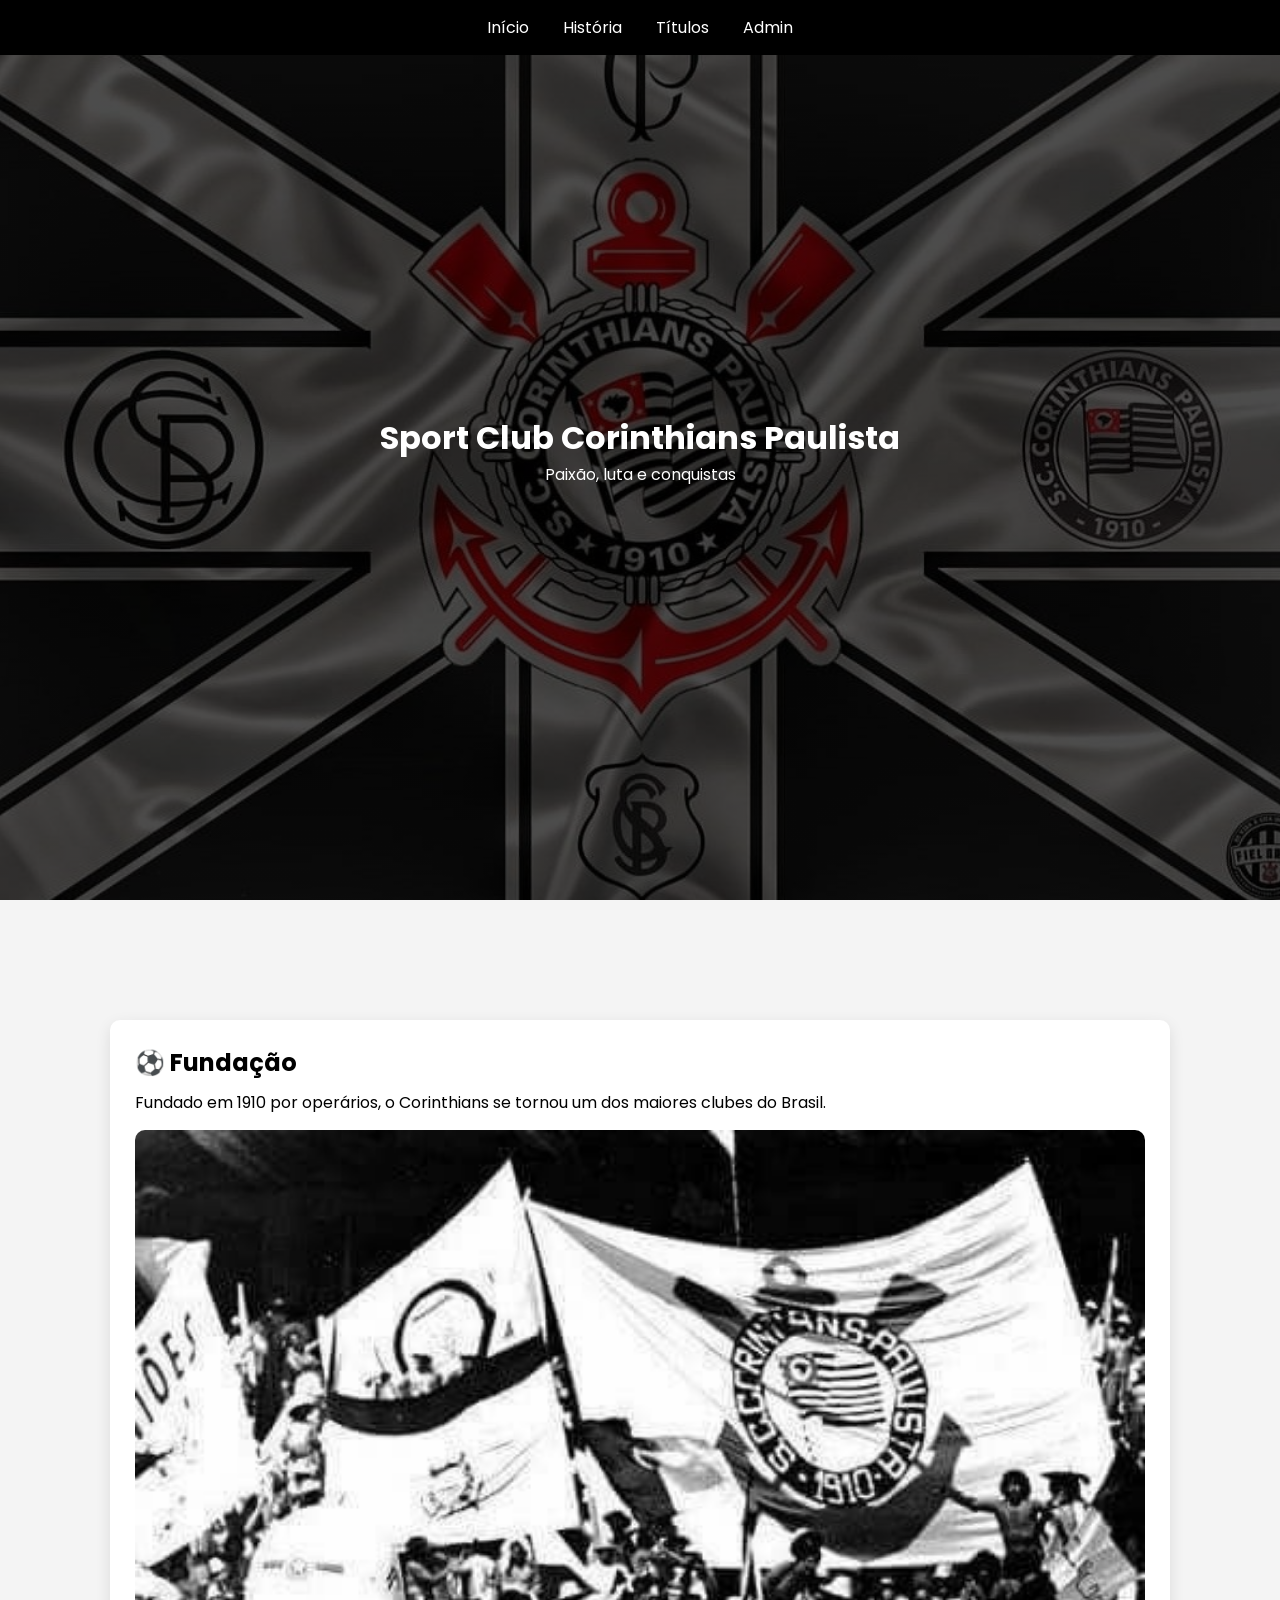
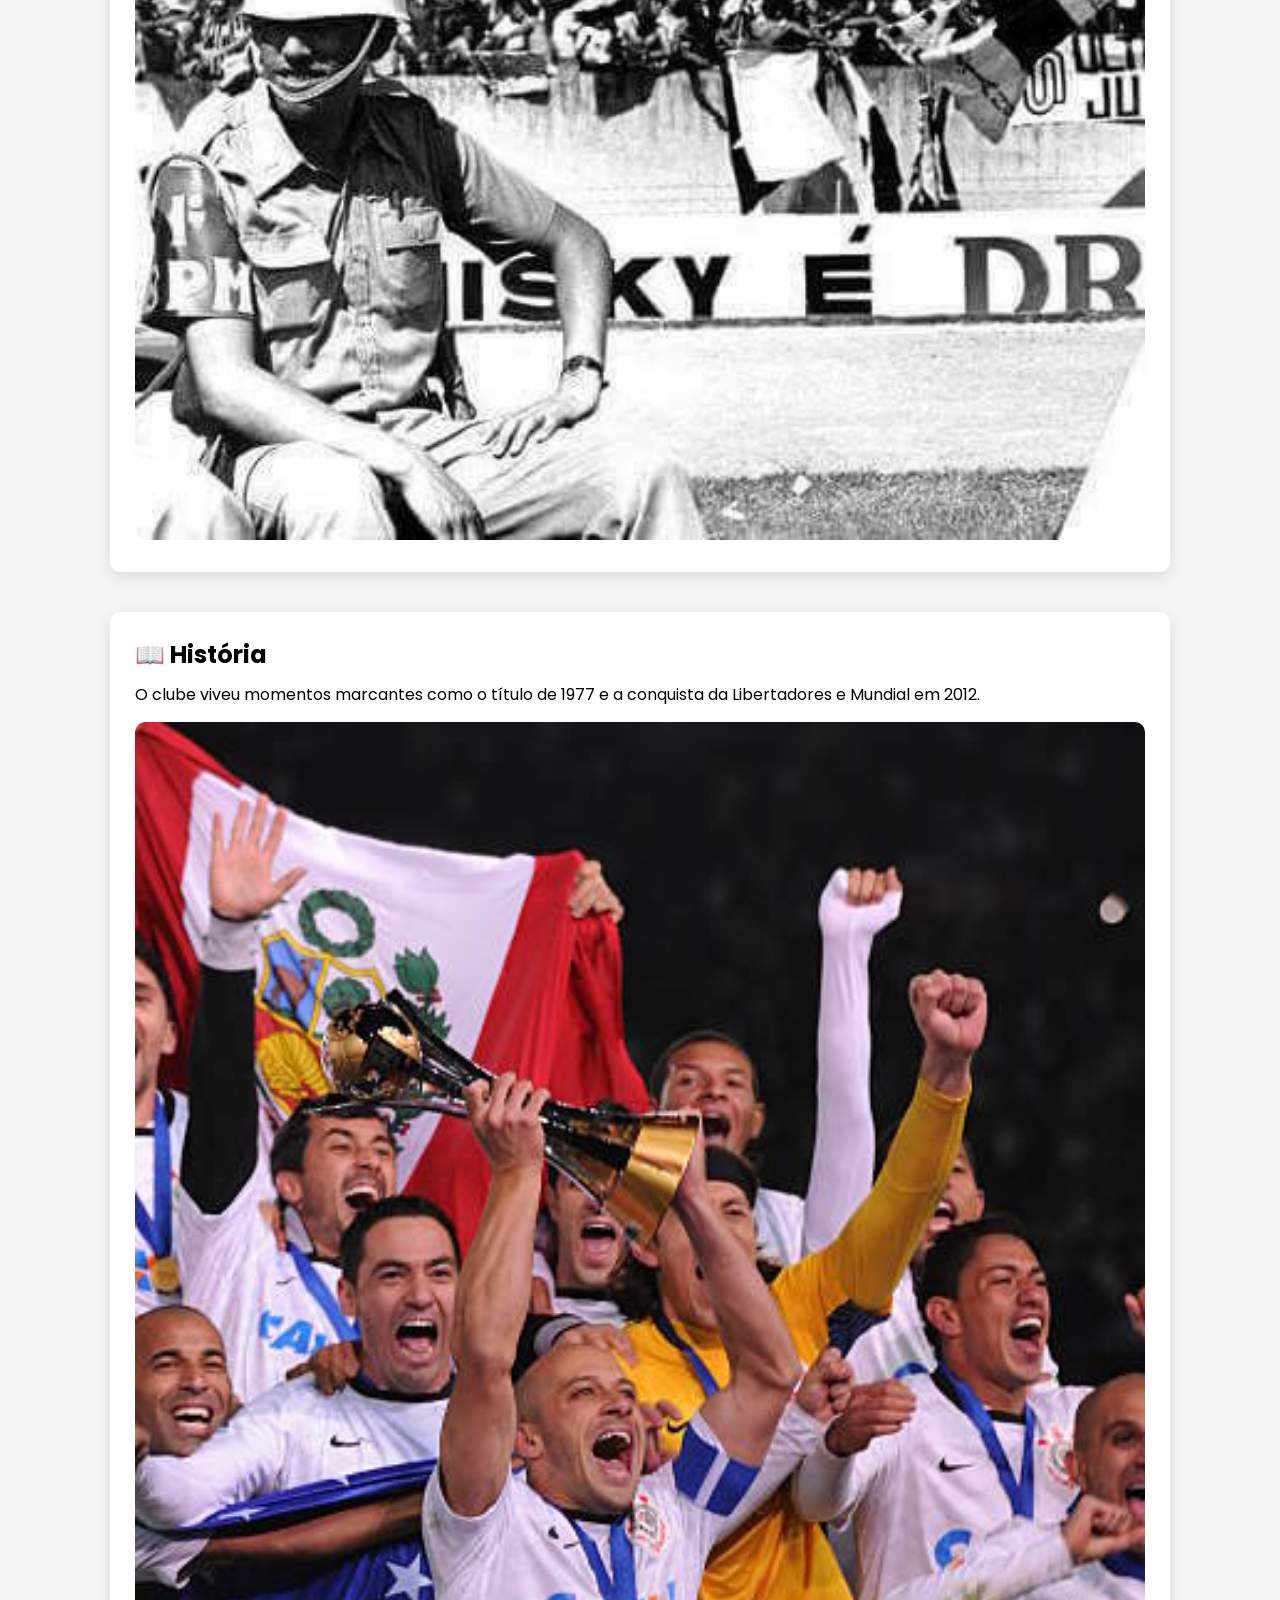
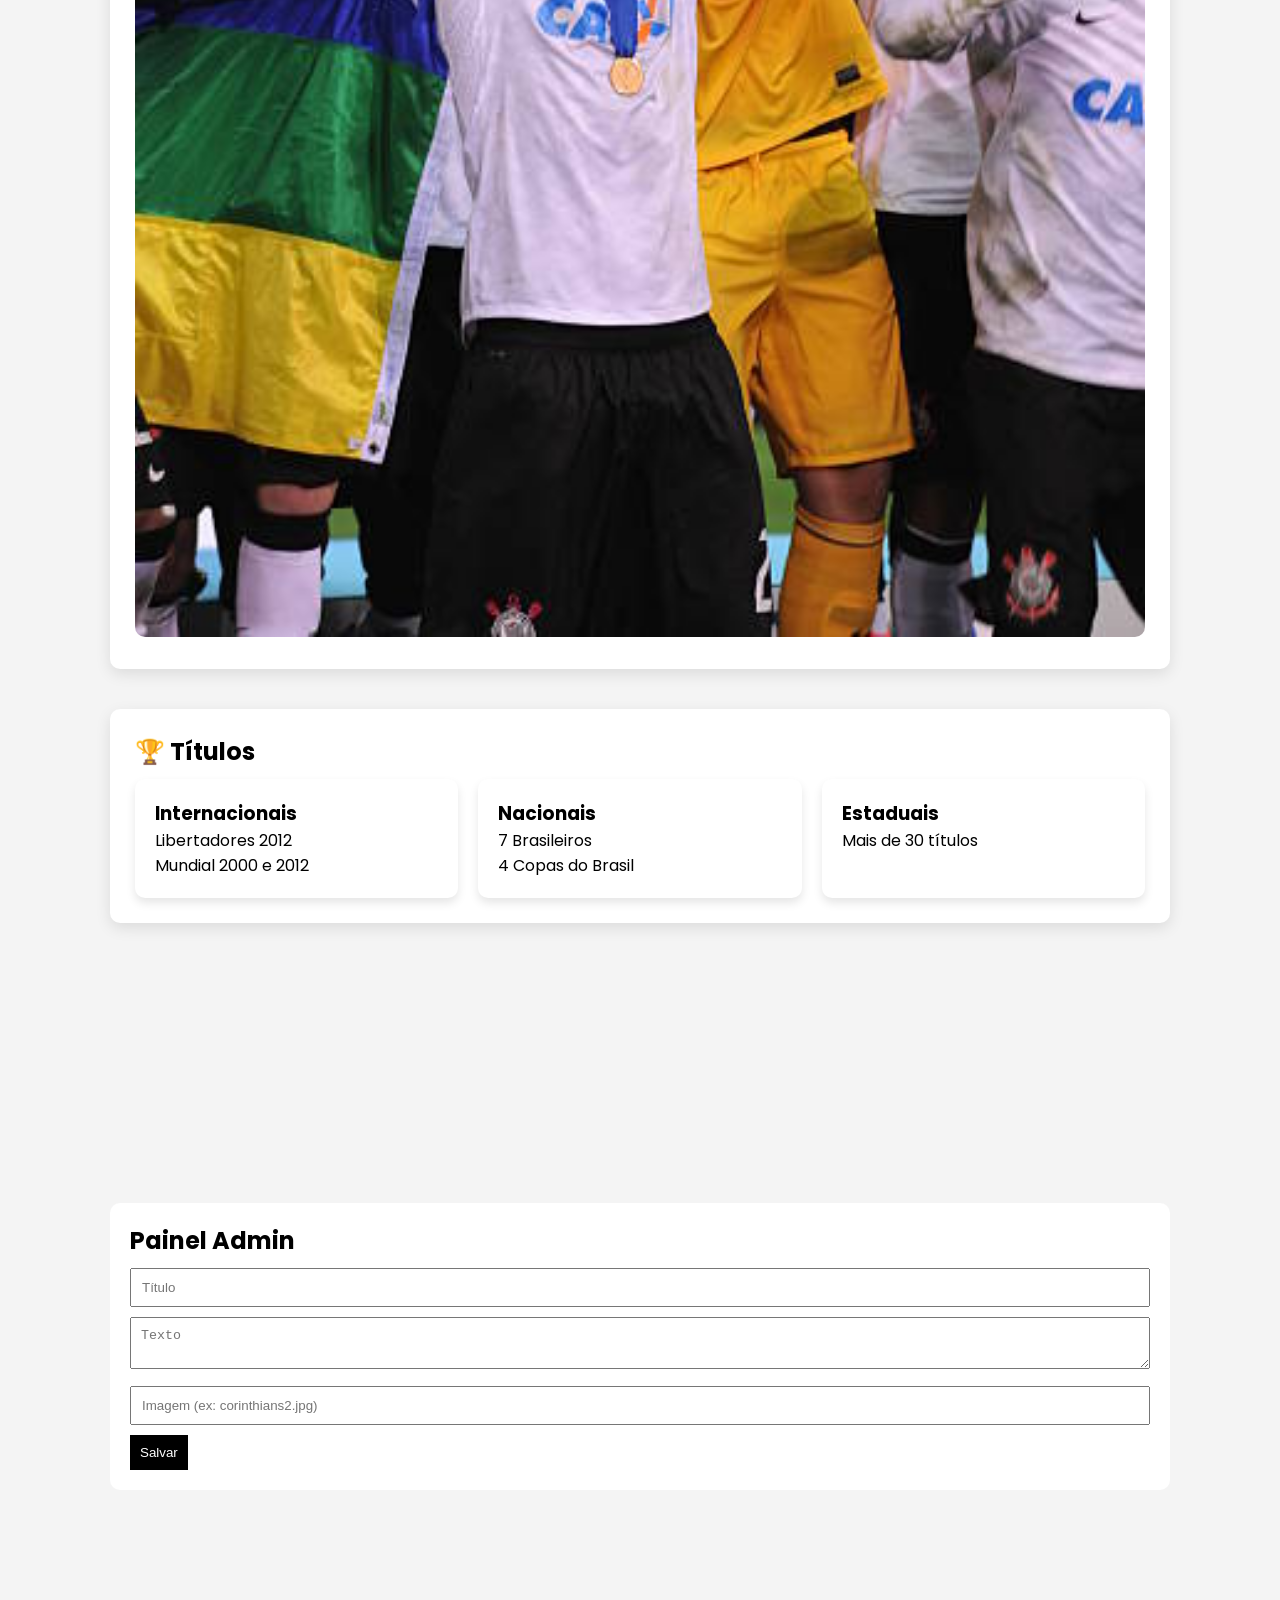
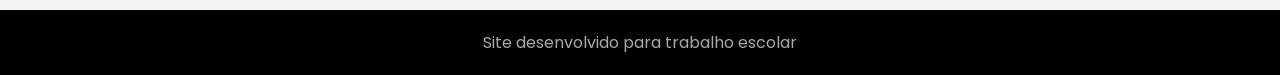
==== projetos/index.html @ e5d2eed3 "Add files via upload" ====
<!DOCTYPE html>

<html lang="pt-BR">
<head>
<meta charset="UTF-8">
<meta name="viewport" content="width=device-width, initial-scale=1.0">
<title>Corinthians - História</title>

<link href="https://fonts.googleapis.com/css2?family=Poppins:wght@300;400;600&display=swap" rel="stylesheet">

<style>
*{margin:0;padding:0;box-sizing:border-box;}
html{scroll-behavior:smooth;}

body{
    font-family:'Poppins',sans-serif;
    background:#f4f4f4;
}

/* NAV */
nav{
    position:fixed;
    width:100%;
    top:0;
    background:#000;
    padding:15px;
    text-align:center;
    z-index:1000;
}

nav a{
    color:#fff;
    margin:0 15px;
    text-decoration:none;
    transition:0.3s;
}

nav a:hover{
    color:#e30613;
}

nav a.active{
    color:#e30613;
    border-bottom:2px solid #e30613;
}

/* BANNER */
.banner{
    height:100vh;
    background:linear-gradient(rgba(0,0,0,0.7),rgba(0,0,0,0.7)),
    url('corinthians1.jpg') center/cover no-repeat;
    display:flex;
    justify-content:center;
    align-items:center;
    color:white;
    text-align:center;
}

/* CONTAINER */
.container{
    max-width:1100px;
    margin:auto;
    padding:120px 20px;
}

/* SEÇÕES */
section{
    background:white;
    padding:25px;
    margin-bottom:40px;
    border-radius:10px;
    box-shadow:0 5px 15px rgba(0,0,0,0.1);
    opacity:0;
    transform:translateY(30px);
    transition:0.5s;
}

section.show{
    opacity:1;
    transform:translateY(0);
}

/* TÍTULOS */
h2{
    margin-bottom:10px;
}

/* IMAGEM */
.imagem{
    width:100%;
    margin-top:15px;
    border-radius:10px;
}

/* CARDS */
.cards{
    display:flex;
    gap:20px;
    flex-wrap:wrap;
}

.card{
    flex:1;
    min-width:250px;
    padding:20px;
    background:white;
    border-radius:10px;
    box-shadow:0 5px 10px rgba(0,0,0,0.1);
    transition:0.3s;
}

.card:hover{
    transform:translateY(-5px);
}

/* ADMIN */
.admin{
    background:white;
    padding:20px;
    border-radius:10px;
}

input, textarea{
    width:100%;
    padding:10px;
    margin-bottom:10px;
}

button{
    padding:10px;
    border:none;
    background:black;
    color:white;
    cursor:pointer;
}

button:hover{
    background:#e30613;
}

/* LISTA */
.item{
    background:#eee;
    padding:10px;
    margin-top:10px;
    border-radius:5px;
}

/* FOOTER */
footer{
    background:#000;
    color:#aaa;
    text-align:center;
    padding:20px;
}
</style>

</head>

<body>

<nav>
    <a href="#inicio">Início</a>
    <a href="#historia">História</a>
    <a href="#titulos">Títulos</a>
    <a href="#admin">Admin</a>
</nav>

<div class="banner">
    <div>
        <h1>Sport Club Corinthians Paulista</h1>
        <p>Paixão, luta e conquistas</p>
    </div>
</div>

<div class="container">

<!-- FIXOS -->

<section id="inicio">
<h2>⚽ Fundação</h2>
<p>Fundado em 1910 por operários, o Corinthians se tornou um dos maiores clubes do Brasil.</p>
<img src="corinthians2.jpg" class="imagem">
</section>

<section id="historia">
<h2>📖 História</h2>
<p>O clube viveu momentos marcantes como o título de 1977 e a conquista da Libertadores e Mundial em 2012.</p>
<img src="corinthians3.jpg" class="imagem">
</section>

<section id="titulos">
<h2>🏆 Títulos</h2>

<div class="cards">
<div class="card">
<h3>Internacionais</h3>
<p>Libertadores 2012</p>
<p>Mundial 2000 e 2012</p>
</div>

<div class="card">
<h3>Nacionais</h3>
<p>7 Brasileiros</p>
<p>4 Copas do Brasil</p>
</div>

<div class="card">
<h3>Estaduais</h3>
<p>Mais de 30 títulos</p>
</div>
</div>

</section>

<!-- DINÂMICO -->

<div id="conteudo"></div>

</div>

<!-- ADMIN -->

<div class="container" id="admin">
<div class="admin">
<h2>Painel Admin</h2>

<input id="titulo" placeholder="Título">
<textarea id="texto" placeholder="Texto"></textarea>
<input id="imagem" placeholder="Imagem (ex: corinthians2.jpg)">

<button onclick="salvar()">Salvar</button>

<div id="lista"></div>
</div>
</div>

<footer>
<p>Site desenvolvido para trabalho escolar</p>
</footer>

<script>
let editIndex=null;

// storage
if(!localStorage.getItem("dados")){
    localStorage.setItem("dados", JSON.stringify([]));
}

// carregar
function carregar(){
    const dados=JSON.parse(localStorage.getItem("dados"));
    const conteudo=document.getElementById("conteudo");
    const lista=document.getElementById("lista");

    conteudo.innerHTML="";
    lista.innerHTML="";

    dados.forEach((item,i)=>{
        conteudo.innerHTML+=`
        <section id="extra-${i}">
            <h2>📌 ${item.titulo}</h2>
            <p>${item.texto}</p>
            <img src="${item.imagem}" class="imagem">
        </section>`;

        lista.innerHTML+=`
        <div class="item">
            <b>${item.titulo}</b><br>
            <button onclick="editar(${i})">Editar</button>
            <button onclick="remover(${i})">Excluir</button>
        </div>`;
    });

    animar();
}

// salvar
function salvar(){
    const titulo=document.getElementById("titulo").value;
    const texto=document.getElementById("texto").value;
    const imagem=document.getElementById("imagem").value;

    if(!titulo || !texto){
        alert("Preencha os campos");
        return;
    }

    const dados=JSON.parse(localStorage.getItem("dados"));

    if(editIndex===null){
        dados.push({titulo,texto,imagem});
    }else{
        dados[editIndex]={titulo,texto,imagem};
        editIndex=null;
    }

    localStorage.setItem("dados", JSON.stringify(dados));
    limpar();
    carregar();
}

// editar
function editar(i){
    const dados=JSON.parse(localStorage.getItem("dados"));
    document.getElementById("titulo").value=dados[i].titulo;
    document.getElementById("texto").value=dados[i].texto;
    document.getElementById("imagem").value=dados[i].imagem;
    editIndex=i;
}

// remover
function remover(i){
    const dados=JSON.parse(localStorage.getItem("dados"));
    dados.splice(i,1);
    localStorage.setItem("dados", JSON.stringify(dados));
    carregar();
}

// limpar
function limpar(){
    document.getElementById("titulo").value="";
    document.getElementById("texto").value="";
    document.getElementById("imagem").value="";
}

// menu ativo
window.addEventListener("scroll",()=>{
    const sections=document.querySelectorAll("section");
    const links=document.querySelectorAll("nav a");

    let current="";

    sections.forEach(sec=>{
        if(scrollY>=sec.offsetTop-150){
            current=sec.id;
        }
    });

    links.forEach(link=>{
        link.classList.remove("active");
        if(link.getAttribute("href")==="#"+current){
            link.classList.add("active");
        }
    });
});

// animação
function animar(){
    const sections=document.querySelectorAll("section");

    const obs=new IntersectionObserver(entries=>{
        entries.forEach(e=>{
            if(e.isIntersecting){
                e.target.classList.add("show");
            }
        });
    });

    sections.forEach(sec=>obs.observe(sec));
}

// iniciar
carregar();
animar();
</script>

</body>
</html>
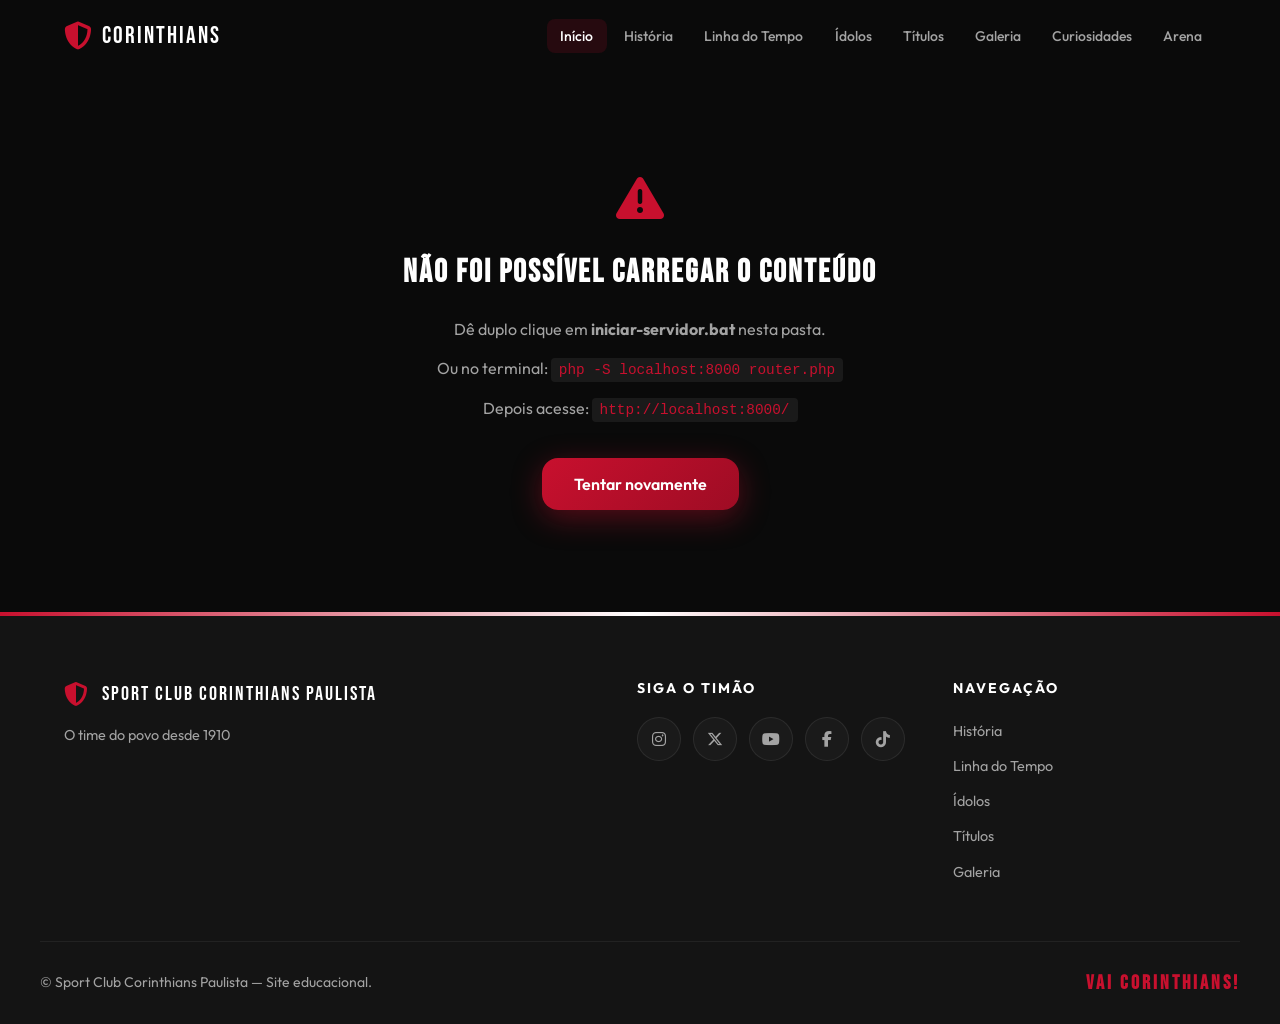
==== commit 48c61c82: "Add files via upload" ====
--- a/projetos/index.html
+++ b/projetos/index.html
@@ -1,369 +1,127 @@
 <!DOCTYPE html>
-
 <html lang="pt-BR">
 <head>
-<meta charset="UTF-8">
-<meta name="viewport" content="width=device-width, initial-scale=1.0">
-<title>Corinthians - História</title>
+    <meta charset="UTF-8">
+    <meta name="viewport" content="width=device-width, initial-scale=1.0">
+    <meta name="description" content="A história completa do Sport Club Corinthians Paulista — o time do povo.">
+    <title>Sport Club Corinthians Paulista — História</title>
 
-<link href="https://fonts.googleapis.com/css2?family=Poppins:wght@300;400;600&display=swap" rel="stylesheet">
+    <!-- Google Fonts -->
+    <link rel="preconnect" href="https://fonts.googleapis.com">
+    <link rel="preconnect" href="https://fonts.gstatic.com" crossorigin>
+    <link href="https://fonts.googleapis.com/css2?family=Bebas+Neue&family=Outfit:wght@300;400;500;600;700;800&display=swap" rel="stylesheet">
 
-<style>
-*{margin:0;padding:0;box-sizing:border-box;}
-html{scroll-behavior:smooth;}
+    <!-- Font Awesome -->
+    <link rel="stylesheet" href="https://cdnjs.cloudflare.com/ajax/libs/font-awesome/6.5.1/css/all.min.css">
 
-body{
-    font-family:'Poppins',sans-serif;
-    background:#f4f4f4;
-}
-
-/* NAV */
-nav{
-    position:fixed;
-    width:100%;
-    top:0;
-    background:#000;
-    padding:15px;
-    text-align:center;
-    z-index:1000;
-}
-
-nav a{
-    color:#fff;
-    margin:0 15px;
-    text-decoration:none;
-    transition:0.3s;
-}
-
-nav a:hover{
-    color:#e30613;
-}
-
-nav a.active{
-    color:#e30613;
-    border-bottom:2px solid #e30613;
-}
-
-/* BANNER */
-.banner{
-    height:100vh;
-    background:linear-gradient(rgba(0,0,0,0.7),rgba(0,0,0,0.7)),
-    url('corinthians1.jpg') center/cover no-repeat;
-    display:flex;
-    justify-content:center;
-    align-items:center;
-    color:white;
-    text-align:center;
-}
-
-/* CONTAINER */
-.container{
-    max-width:1100px;
-    margin:auto;
-    padding:120px 20px;
-}
-
-/* SEÇÕES */
-section{
-    background:white;
-    padding:25px;
-    margin-bottom:40px;
-    border-radius:10px;
-    box-shadow:0 5px 15px rgba(0,0,0,0.1);
-    opacity:0;
-    transform:translateY(30px);
-    transition:0.5s;
-}
-
-section.show{
-    opacity:1;
-    transform:translateY(0);
-}
-
-/* TÍTULOS */
-h2{
-    margin-bottom:10px;
-}
-
-/* IMAGEM */
-.imagem{
-    width:100%;
-    margin-top:15px;
-    border-radius:10px;
-}
-
-/* CARDS */
-.cards{
-    display:flex;
-    gap:20px;
-    flex-wrap:wrap;
-}
-
-.card{
-    flex:1;
-    min-width:250px;
-    padding:20px;
-    background:white;
-    border-radius:10px;
-    box-shadow:0 5px 10px rgba(0,0,0,0.1);
-    transition:0.3s;
-}
-
-.card:hover{
-    transform:translateY(-5px);
-}
-
-/* ADMIN */
-.admin{
-    background:white;
-    padding:20px;
-    border-radius:10px;
-}
-
-input, textarea{
-    width:100%;
-    padding:10px;
-    margin-bottom:10px;
-}
-
-button{
-    padding:10px;
-    border:none;
-    background:black;
-    color:white;
-    cursor:pointer;
-}
-
-button:hover{
-    background:#e30613;
-}
-
-/* LISTA */
-.item{
-    background:#eee;
-    padding:10px;
-    margin-top:10px;
-    border-radius:5px;
-}
-
-/* FOOTER */
-footer{
-    background:#000;
-    color:#aaa;
-    text-align:center;
-    padding:20px;
-}
-</style>
-
+    <link rel="stylesheet" href="style.css">
 </head>
-
 <body>
 
-<nav>
-    <a href="#inicio">Início</a>
-    <a href="#historia">História</a>
-    <a href="#titulos">Títulos</a>
-    <a href="#admin">Admin</a>
-</nav>
-
-<div class="banner">
-    <div>
-        <h1>Sport Club Corinthians Paulista</h1>
-        <p>Paixão, luta e conquistas</p>
+<!-- Loading inicial -->
+<div id="loader" class="loader" aria-hidden="true">
+    <div class="loader__inner">
+        <div class="loader__shield">
+            <i class="fas fa-shield-halved"></i>
+        </div>
+        <p class="loader__text">Vai Corinthians!</p>
+        <div class="loader__bar"><span></span></div>
     </div>
 </div>
 
-<div class="container">
+<!-- Menu fixo -->
+<header class="header" id="header">
+    <nav class="nav container">
+        <a href="#hero" class="nav__logo">
+            <i class="fas fa-shield-halved"></i>
+            <span>Corinthians</span>
+        </a>
+        <ul class="nav__menu" id="nav-menu">
+            <li><a href="#hero" class="nav__link active">Início</a></li>
+            <li><a href="#historia" class="nav__link">História</a></li>
+            <li><a href="#timeline" class="nav__link">Linha do Tempo</a></li>
+            <li><a href="#idolos" class="nav__link">Ídolos</a></li>
+            <li><a href="#titulos" class="nav__link">Títulos</a></li>
+            <li><a href="#galeria" class="nav__link">Galeria</a></li>
+            <li><a href="#curiosidades" class="nav__link">Curiosidades</a></li>
+            <li><a href="#arena" class="nav__link">Arena</a></li>
+        </ul>
+        <button class="nav__toggle" id="nav-toggle" aria-label="Abrir menu">
+            <span></span>
+            <span></span>
+            <span></span>
+        </button>
+    </nav>
+</header>
 
-<!-- FIXOS -->
+<!-- Conteúdo dinâmico carregado via API -->
+<main id="app">
+    <div id="api-error" class="api-error" hidden>
+        <i class="fas fa-triangle-exclamation"></i>
+        <h2>Não foi possível carregar o conteúdo</h2>
+        <p>Verifique se o servidor PHP está rodando e acesse pelo endereço <code>http://localhost:8000</code></p>
+        <button type="button" id="btn-retry" class="btn btn--primary">Tentar novamente</button>
+    </div>
+</main>
 
-<section id="inicio">
-<h2>⚽ Fundação</h2>
-<p>Fundado em 1910 por operários, o Corinthians se tornou um dos maiores clubes do Brasil.</p>
-<img src="corinthians2.jpg" class="imagem">
-</section>
+<!-- Rodapé -->
+<footer class="footer" id="footer">
+    <div class="footer__wave"></div>
+    <div class="container footer__content">
+        <div class="footer__brand">
+            <a href="#hero" class="footer__logo">
+                <i class="fas fa-shield-halved"></i>
+                <span>Sport Club Corinthians Paulista</span>
+            </a>
+            <p class="footer__tagline" id="footer-tagline">O time do povo desde 1910</p>
+        </div>
+        <div class="footer__social">
+            <h4>Siga o Timão</h4>
+            <ul class="social-list">
+                <li><a href="#" class="social-link" aria-label="Instagram"><i class="fab fa-instagram"></i></a></li>
+                <li><a href="#" class="social-link" aria-label="Twitter / X"><i class="fab fa-x-twitter"></i></a></li>
+                <li><a href="#" class="social-link" aria-label="YouTube"><i class="fab fa-youtube"></i></a></li>
+                <li><a href="#" class="social-link" aria-label="Facebook"><i class="fab fa-facebook-f"></i></a></li>
+                <li><a href="#" class="social-link" aria-label="TikTok"><i class="fab fa-tiktok"></i></a></li>
+            </ul>
+        </div>
+        <div class="footer__links">
+            <h4>Navegação</h4>
+            <ul>
+                <li><a href="#historia">História</a></li>
+                <li><a href="#timeline">Linha do Tempo</a></li>
+                <li><a href="#idolos">Ídolos</a></li>
+                <li><a href="#titulos">Títulos</a></li>
+                <li><a href="#galeria">Galeria</a></li>
+            </ul>
+        </div>
+    </div>
+    <div class="footer__bottom container">
+        <p id="footer-copyright">&copy; Sport Club Corinthians Paulista — Site educacional.</p>
+        <p class="footer__cheer" id="footer-cheer"><strong>Vai Corinthians!</strong></p>
+    </div>
+</footer>
 
-<section id="historia">
-<h2>📖 História</h2>
-<p>O clube viveu momentos marcantes como o título de 1977 e a conquista da Libertadores e Mundial em 2012.</p>
-<img src="corinthians3.jpg" class="imagem">
-</section>
+<button id="back-to-top" class="back-to-top" aria-label="Voltar ao topo">
+    <i class="fas fa-chevron-up"></i>
+</button>
 
-<section id="titulos">
-<h2>🏆 Títulos</h2>
-
-<div class="cards">
-<div class="card">
-<h3>Internacionais</h3>
-<p>Libertadores 2012</p>
-<p>Mundial 2000 e 2012</p>
+<div id="lightbox" class="lightbox" aria-hidden="true">
+    <button class="lightbox__close" id="lightbox-close" aria-label="Fechar">
+        <i class="fas fa-times"></i>
+    </button>
+    <button class="lightbox__prev" id="lightbox-prev" aria-label="Imagem anterior">
+        <i class="fas fa-chevron-left"></i>
+    </button>
+    <div class="lightbox__content">
+        <img src="" alt="" id="lightbox-img">
+        <p id="lightbox-caption"></p>
+    </div>
+    <button class="lightbox__next" id="lightbox-next" aria-label="Próxima imagem">
+        <i class="fas fa-chevron-right"></i>
+    </button>
 </div>
 
-<div class="card">
-<h3>Nacionais</h3>
-<p>7 Brasileiros</p>
-<p>4 Copas do Brasil</p>
-</div>
-
-<div class="card">
-<h3>Estaduais</h3>
-<p>Mais de 30 títulos</p>
-</div>
-</div>
-
-</section>
-
-<!-- DINÂMICO -->
-
-<div id="conteudo"></div>
-
-</div>
-
-<!-- ADMIN -->
-
-<div class="container" id="admin">
-<div class="admin">
-<h2>Painel Admin</h2>
-
-<input id="titulo" placeholder="Título">
-<textarea id="texto" placeholder="Texto"></textarea>
-<input id="imagem" placeholder="Imagem (ex: corinthians2.jpg)">
-
-<button onclick="salvar()">Salvar</button>
-
-<div id="lista"></div>
-</div>
-</div>
-
-<footer>
-<p>Site desenvolvido para trabalho escolar</p>
-</footer>
-
-<script>
-let editIndex=null;
-
-// storage
-if(!localStorage.getItem("dados")){
-    localStorage.setItem("dados", JSON.stringify([]));
-}
-
-// carregar
-function carregar(){
-    const dados=JSON.parse(localStorage.getItem("dados"));
-    const conteudo=document.getElementById("conteudo");
-    const lista=document.getElementById("lista");
-
-    conteudo.innerHTML="";
-    lista.innerHTML="";
-
-    dados.forEach((item,i)=>{
-        conteudo.innerHTML+=`
-        <section id="extra-${i}">
-            <h2>📌 ${item.titulo}</h2>
-            <p>${item.texto}</p>
-            <img src="${item.imagem}" class="imagem">
-        </section>`;
-
-        lista.innerHTML+=`
-        <div class="item">
-            <b>${item.titulo}</b><br>
-            <button onclick="editar(${i})">Editar</button>
-            <button onclick="remover(${i})">Excluir</button>
-        </div>`;
-    });
-
-    animar();
-}
-
-// salvar
-function salvar(){
-    const titulo=document.getElementById("titulo").value;
-    const texto=document.getElementById("texto").value;
-    const imagem=document.getElementById("imagem").value;
-
-    if(!titulo || !texto){
-        alert("Preencha os campos");
-        return;
-    }
-
-    const dados=JSON.parse(localStorage.getItem("dados"));
-
-    if(editIndex===null){
-        dados.push({titulo,texto,imagem});
-    }else{
-        dados[editIndex]={titulo,texto,imagem};
-        editIndex=null;
-    }
-
-    localStorage.setItem("dados", JSON.stringify(dados));
-    limpar();
-    carregar();
-}
-
-// editar
-function editar(i){
-    const dados=JSON.parse(localStorage.getItem("dados"));
-    document.getElementById("titulo").value=dados[i].titulo;
-    document.getElementById("texto").value=dados[i].texto;
-    document.getElementById("imagem").value=dados[i].imagem;
-    editIndex=i;
-}
-
-// remover
-function remover(i){
-    const dados=JSON.parse(localStorage.getItem("dados"));
-    dados.splice(i,1);
-    localStorage.setItem("dados", JSON.stringify(dados));
-    carregar();
-}
-
-// limpar
-function limpar(){
-    document.getElementById("titulo").value="";
-    document.getElementById("texto").value="";
-    document.getElementById("imagem").value="";
-}
-
-// menu ativo
-window.addEventListener("scroll",()=>{
-    const sections=document.querySelectorAll("section");
-    const links=document.querySelectorAll("nav a");
-
-    let current="";
-
-    sections.forEach(sec=>{
-        if(scrollY>=sec.offsetTop-150){
-            current=sec.id;
-        }
-    });
-
-    links.forEach(link=>{
-        link.classList.remove("active");
-        if(link.getAttribute("href")==="#"+current){
-            link.classList.add("active");
-        }
-    });
-});
-
-// animação
-function animar(){
-    const sections=document.querySelectorAll("section");
-
-    const obs=new IntersectionObserver(entries=>{
-        entries.forEach(e=>{
-            if(e.isIntersecting){
-                e.target.classList.add("show");
-            }
-        });
-    });
-
-    sections.forEach(sec=>obs.observe(sec));
-}
-
-// iniciar
-carregar();
-animar();
-</script>
-
+<script src="script.js"></script>
 </body>
 </html>
--- a/projetos/style.css
+++ b/projetos/style.css
@@ -0,0 +1,1384 @@
+/* ============================================================
+   style.css — Estilos do site Corinthians
+   Identidade: preto, branco e detalhes em vermelho
+   ============================================================ */
+
+/* ---------- Variáveis CSS (design system) ---------- */
+:root {
+    --color-black: #0a0a0a;
+    --color-black-soft: #141414;
+    --color-black-card: #1a1a1a;
+    --color-white: #ffffff;
+    --color-gray: #a3a3a3;
+    --color-gray-light: #e5e5e5;
+    --color-red: #c8102e;
+    --color-red-dark: #9e0c24;
+    --color-red-glow: rgba(200, 16, 46, 0.4);
+    --color-gold: #d4af37;
+
+    --font-display: 'Bebas Neue', sans-serif;
+    --font-body: 'Outfit', sans-serif;
+
+    --header-height: 72px;
+    --radius-sm: 8px;
+    --radius-md: 16px;
+    --radius-lg: 24px;
+    --shadow-sm: 0 4px 20px rgba(0, 0, 0, 0.15);
+    --shadow-md: 0 8px 40px rgba(0, 0, 0, 0.25);
+    --shadow-lg: 0 16px 60px rgba(0, 0, 0, 0.35);
+    --transition: 0.35s cubic-bezier(0.4, 0, 0.2, 1);
+}
+
+/* ---------- Reset e base ---------- */
+*,
+*::before,
+*::after {
+    margin: 0;
+    padding: 0;
+    box-sizing: border-box;
+}
+
+html {
+    scroll-behavior: smooth;
+    scroll-padding-top: var(--header-height);
+}
+
+body {
+    font-family: var(--font-body);
+    font-size: 1rem;
+    line-height: 1.7;
+    color: var(--color-gray-light);
+    background-color: var(--color-black);
+    overflow-x: hidden;
+}
+
+body.no-scroll {
+    overflow: hidden;
+}
+
+img {
+    max-width: 100%;
+    height: auto;
+    display: block;
+}
+
+a {
+    text-decoration: none;
+    color: inherit;
+    transition: color var(--transition), transform var(--transition);
+}
+
+ul {
+    list-style: none;
+}
+
+.container {
+    width: 100%;
+    max-width: 1200px;
+    margin: 0 auto;
+    padding: 0 1.5rem;
+}
+
+/* ---------- Loading inicial ---------- */
+.loader {
+    position: fixed;
+    inset: 0;
+    z-index: 10000;
+    background: var(--color-black);
+    display: flex;
+    align-items: center;
+    justify-content: center;
+    transition: opacity 0.6s ease, visibility 0.6s ease;
+}
+
+.loader.hidden {
+    opacity: 0;
+    visibility: hidden;
+    pointer-events: none;
+}
+
+.loader__inner {
+    text-align: center;
+}
+
+.loader__shield {
+    font-size: 4rem;
+    color: var(--color-red);
+    animation: pulse 1.2s ease-in-out infinite;
+}
+
+.loader__text {
+    font-family: var(--font-display);
+    font-size: 1.5rem;
+    letter-spacing: 3px;
+    color: var(--color-white);
+    margin: 1rem 0;
+}
+
+.loader__bar {
+    width: 200px;
+    height: 4px;
+    background: var(--color-black-card);
+    border-radius: 4px;
+    overflow: hidden;
+    margin: 0 auto;
+}
+
+.loader__bar span {
+    display: block;
+    height: 100%;
+    width: 0;
+    background: linear-gradient(90deg, var(--color-red), var(--color-red-dark));
+    border-radius: 4px;
+    animation: loadBar 1.5s ease forwards;
+}
+
+@keyframes loadBar {
+    to { width: 100%; }
+}
+
+@keyframes pulse {
+    0%, 100% { transform: scale(1); }
+    50% { transform: scale(1.1); }
+}
+
+/* ---------- Header / Navegação fixa ---------- */
+.header {
+    position: fixed;
+    top: 0;
+    left: 0;
+    width: 100%;
+    height: var(--header-height);
+    z-index: 1000;
+    background: transparent;
+    transition: background var(--transition), box-shadow var(--transition);
+}
+
+.header.scrolled {
+    background: rgba(10, 10, 10, 0.95);
+    backdrop-filter: blur(12px);
+    box-shadow: 0 4px 30px rgba(0, 0, 0, 0.5);
+    border-bottom: 1px solid rgba(200, 16, 46, 0.2);
+}
+
+.nav {
+    display: flex;
+    align-items: center;
+    justify-content: space-between;
+    height: 100%;
+}
+
+.nav__logo {
+    display: flex;
+    align-items: center;
+    gap: 0.5rem;
+    font-family: var(--font-display);
+    font-size: 1.5rem;
+    letter-spacing: 2px;
+    color: var(--color-white);
+}
+
+.nav__logo i {
+    color: var(--color-red);
+    font-size: 1.75rem;
+}
+
+.nav__menu {
+    display: flex;
+    align-items: center;
+    gap: 0.25rem;
+}
+
+.nav__link {
+    padding: 0.5rem 0.85rem;
+    font-size: 0.875rem;
+    font-weight: 500;
+    color: var(--color-gray);
+    border-radius: var(--radius-sm);
+    transition: color var(--transition), background var(--transition);
+}
+
+.nav__link:hover,
+.nav__link.active {
+    color: var(--color-white);
+    background: rgba(200, 16, 46, 0.15);
+}
+
+.nav__toggle {
+    display: none;
+    flex-direction: column;
+    gap: 5px;
+    background: none;
+    border: none;
+    cursor: pointer;
+    padding: 0.5rem;
+}
+
+.nav__toggle span {
+    display: block;
+    width: 26px;
+    height: 2px;
+    background: var(--color-white);
+    border-radius: 2px;
+    transition: transform var(--transition), opacity var(--transition);
+}
+
+.nav__toggle.active span:nth-child(1) {
+    transform: translateY(7px) rotate(45deg);
+}
+
+.nav__toggle.active span:nth-child(2) {
+    opacity: 0;
+}
+
+.nav__toggle.active span:nth-child(3) {
+    transform: translateY(-7px) rotate(-45deg);
+}
+
+/* ---------- Botões ---------- */
+.btn {
+    display: inline-flex;
+    align-items: center;
+    gap: 0.75rem;
+    padding: 1rem 2rem;
+    font-family: var(--font-body);
+    font-size: 1rem;
+    font-weight: 600;
+    border: none;
+    border-radius: var(--radius-md);
+    cursor: pointer;
+    transition: transform var(--transition), box-shadow var(--transition), background var(--transition);
+}
+
+.btn--primary {
+    background: linear-gradient(135deg, var(--color-red), var(--color-red-dark));
+    color: var(--color-white);
+    box-shadow: 0 8px 30px var(--color-red-glow);
+}
+
+.btn--primary:hover {
+    transform: translateY(-3px);
+    box-shadow: 0 12px 40px var(--color-red-glow);
+}
+
+.btn--primary:active {
+    transform: translateY(-1px);
+}
+
+/* ---------- Seções genéricas ---------- */
+.section {
+    padding: 6rem 0;
+    position: relative;
+}
+
+.section__header {
+    text-align: center;
+    margin-bottom: 4rem;
+}
+
+.section__tag {
+    display: inline-block;
+    padding: 0.35rem 1rem;
+    font-size: 0.75rem;
+    font-weight: 700;
+    letter-spacing: 2px;
+    text-transform: uppercase;
+    color: var(--color-red);
+    background: rgba(200, 16, 46, 0.12);
+    border: 1px solid rgba(200, 16, 46, 0.3);
+    border-radius: 50px;
+    margin-bottom: 1rem;
+}
+
+.section__title {
+    font-family: var(--font-display);
+    font-size: clamp(2.5rem, 6vw, 4rem);
+    letter-spacing: 3px;
+    color: var(--color-white);
+    line-height: 1.1;
+    margin-bottom: 0.75rem;
+}
+
+.section__title--light {
+    color: var(--color-white);
+}
+
+.section__desc {
+    font-size: 1.125rem;
+    color: var(--color-gray);
+    max-width: 600px;
+    margin: 0 auto;
+}
+
+.section__desc--light {
+    color: rgba(255, 255, 255, 0.75);
+}
+
+/* ---------- Animações de reveal (scroll) ---------- */
+.reveal {
+    opacity: 0;
+    transform: translateY(40px);
+    transition: opacity 0.8s ease, transform 0.8s ease;
+}
+
+.reveal.visible {
+    opacity: 1;
+    transform: translateY(0);
+}
+
+.reveal--delay {
+    transition-delay: 0.2s;
+}
+
+/* ---------- HERO SECTION ---------- */
+.hero {
+    position: relative;
+    min-height: 100vh;
+    display: flex;
+    align-items: center;
+    justify-content: center;
+    background:
+        linear-gradient(135deg, rgba(10, 10, 10, 0.85) 0%, rgba(10, 10, 10, 0.6) 50%, rgba(200, 16, 46, 0.15) 100%),
+        url('https://images.unsplash.com/photo-1574629810360-7efbbe195018?w=1920&q=80') center / cover no-repeat;
+    text-align: center;
+    padding-top: var(--header-height);
+}
+
+.hero__overlay {
+    position: absolute;
+    inset: 0;
+    background: radial-gradient(ellipse at center, transparent 0%, var(--color-black) 100%);
+    pointer-events: none;
+}
+
+.hero__content {
+    position: relative;
+    z-index: 2;
+    animation: fadeUp 1s ease 0.3s both;
+}
+
+.hero__badge {
+    display: inline-block;
+    padding: 0.5rem 1.25rem;
+    font-size: 0.8rem;
+    font-weight: 600;
+    letter-spacing: 3px;
+    text-transform: uppercase;
+    color: var(--color-white);
+    border: 1px solid var(--color-red);
+    border-radius: 50px;
+    margin-bottom: 1.5rem;
+    background: rgba(200, 16, 46, 0.2);
+}
+
+.hero__title {
+    font-family: var(--font-display);
+    font-size: clamp(2.75rem, 10vw, 5.5rem);
+    letter-spacing: 4px;
+    color: var(--color-white);
+    line-height: 1.05;
+    margin-bottom: 1rem;
+    text-shadow: 0 4px 30px rgba(0, 0, 0, 0.5);
+}
+
+.hero__subtitle {
+    font-size: clamp(1.125rem, 3vw, 1.5rem);
+    color: var(--color-gray);
+    margin-bottom: 2.5rem;
+    font-weight: 300;
+}
+
+.hero__btn {
+    animation: fadeUp 1s ease 0.6s both;
+}
+
+.hero__btn i {
+    animation: bounceDown 2s ease infinite;
+}
+
+.hero__scroll {
+    position: absolute;
+    bottom: 2rem;
+    left: 50%;
+    transform: translateX(-50%);
+    display: flex;
+    flex-direction: column;
+    align-items: center;
+    gap: 0.5rem;
+    font-size: 0.75rem;
+    color: var(--color-gray);
+    letter-spacing: 2px;
+    text-transform: uppercase;
+    animation: fadeUp 1s ease 1s both;
+}
+
+.hero__scroll i {
+    color: var(--color-red);
+    animation: bounceDown 2s ease infinite;
+}
+
+@keyframes fadeUp {
+    from {
+        opacity: 0;
+        transform: translateY(30px);
+    }
+    to {
+        opacity: 1;
+        transform: translateY(0);
+    }
+}
+
+@keyframes bounceDown {
+    0%, 100% { transform: translateY(0); }
+    50% { transform: translateY(8px); }
+}
+
+/* ---------- HISTÓRIA ---------- */
+.historia {
+    background: var(--color-black-soft);
+}
+
+.historia__grid {
+    display: grid;
+    grid-template-columns: 1fr 1fr;
+    gap: 4rem;
+    align-items: center;
+}
+
+.historia__text p {
+    margin-bottom: 1.25rem;
+    color: var(--color-gray-light);
+}
+
+.historia__text strong {
+    color: var(--color-white);
+}
+
+.historia__image {
+    position: relative;
+    border-radius: var(--radius-lg);
+    overflow: hidden;
+    box-shadow: var(--shadow-lg);
+}
+
+.historia__image img {
+    width: 100%;
+    height: 450px;
+    object-fit: cover;
+    transition: transform 0.6s ease;
+}
+
+.historia__image:hover img {
+    transform: scale(1.05);
+}
+
+.historia__image-badge {
+    position: absolute;
+    bottom: 1.5rem;
+    left: 1.5rem;
+    padding: 1rem 1.5rem;
+    background: rgba(10, 10, 10, 0.9);
+    border-left: 4px solid var(--color-red);
+    border-radius: var(--radius-sm);
+}
+
+.historia__year {
+    display: block;
+    font-family: var(--font-display);
+    font-size: 2.5rem;
+    color: var(--color-red);
+    line-height: 1;
+}
+
+.historia__image-badge span:last-child {
+    font-size: 0.875rem;
+    color: var(--color-gray);
+    text-transform: uppercase;
+    letter-spacing: 2px;
+}
+
+/* ---------- LINHA DO TEMPO ---------- */
+.timeline-section {
+    background: var(--color-black);
+    overflow: hidden;
+}
+
+.timeline {
+    position: relative;
+    max-width: 900px;
+    margin: 0 auto;
+    padding: 2rem 0;
+}
+
+/* Linha vertical central */
+.timeline::before {
+    content: '';
+    position: absolute;
+    left: 50%;
+    top: 0;
+    bottom: 0;
+    width: 3px;
+    background: linear-gradient(180deg, var(--color-red), var(--color-black-card), var(--color-red));
+    transform: translateX(-50%);
+    border-radius: 3px;
+}
+
+.timeline__card {
+    position: relative;
+    width: calc(50% - 40px);
+    margin-bottom: 3rem;
+    padding: 1.75rem;
+    background: var(--color-black-card);
+    border-radius: var(--radius-md);
+    border: 1px solid rgba(255, 255, 255, 0.06);
+    box-shadow: var(--shadow-sm);
+    transition: transform var(--transition), box-shadow var(--transition), border-color var(--transition);
+}
+
+.timeline__card--left {
+    margin-right: auto;
+    text-align: right;
+}
+
+.timeline__card--right {
+    margin-left: auto;
+    text-align: left;
+}
+
+.timeline__card:hover {
+    transform: translateY(-6px);
+    box-shadow: var(--shadow-md);
+    border-color: rgba(200, 16, 46, 0.4);
+}
+
+.timeline__icon {
+    position: absolute;
+    top: 50%;
+    width: 50px;
+    height: 50px;
+    display: flex;
+    align-items: center;
+    justify-content: center;
+    background: linear-gradient(135deg, var(--color-red), var(--color-red-dark));
+    border-radius: 50%;
+    color: var(--color-white);
+    font-size: 1.1rem;
+    box-shadow: 0 0 20px var(--color-red-glow);
+    transform: translateY(-50%);
+    z-index: 2;
+    transition: transform var(--transition);
+}
+
+.timeline__card:hover .timeline__icon {
+    transform: translateY(-50%) scale(1.15);
+}
+
+.timeline__card--left .timeline__icon {
+    right: -65px;
+}
+
+.timeline__card--right .timeline__icon {
+    left: -65px;
+}
+
+.timeline__year {
+    display: inline-block;
+    font-family: var(--font-display);
+    font-size: 2rem;
+    color: var(--color-red);
+    letter-spacing: 2px;
+    margin-bottom: 0.5rem;
+}
+
+.timeline__content h3 {
+    font-size: 1.25rem;
+    color: var(--color-white);
+    margin-bottom: 0.5rem;
+}
+
+.timeline__content p {
+    font-size: 0.9rem;
+    color: var(--color-gray);
+}
+
+/* ---------- ÍDOLOS ---------- */
+.idolos {
+    background: var(--color-black-soft);
+}
+
+.idolos__grid {
+    display: grid;
+    grid-template-columns: repeat(4, 1fr);
+    gap: 1.5rem;
+}
+
+.idolo-card {
+    background: var(--color-black-card);
+    border-radius: var(--radius-md);
+    overflow: hidden;
+    border: 1px solid rgba(255, 255, 255, 0.05);
+    transition: transform var(--transition), box-shadow var(--transition);
+}
+
+.idolo-card:hover {
+    transform: translateY(-10px);
+    box-shadow: var(--shadow-lg);
+}
+
+.idolo-card__image {
+    position: relative;
+    height: 280px;
+    overflow: hidden;
+}
+
+.idolo-card__image img {
+    width: 100%;
+    height: 100%;
+    object-fit: cover;
+    transition: transform 0.6s ease;
+}
+
+.idolo-card:hover .idolo-card__image img {
+    transform: scale(1.12);
+}
+
+.idolo-card__overlay {
+    position: absolute;
+    inset: 0;
+    background: linear-gradient(transparent 40%, rgba(10, 10, 10, 0.95));
+    transition: background var(--transition);
+}
+
+.idolo-card:hover .idolo-card__overlay {
+    background: linear-gradient(transparent 20%, rgba(200, 16, 46, 0.5));
+}
+
+.idolo-card__body {
+    padding: 1.5rem;
+}
+
+.idolo-card__body h3 {
+    font-family: var(--font-display);
+    font-size: 1.5rem;
+    letter-spacing: 2px;
+    color: var(--color-white);
+    margin-bottom: 0.5rem;
+}
+
+.idolo-card__body p {
+    font-size: 0.875rem;
+    color: var(--color-gray);
+    line-height: 1.6;
+}
+
+/* ---------- TÍTULOS (TABELA) ---------- */
+.titulos {
+    background: var(--color-black);
+}
+
+.titulos__wrapper {
+    max-width: 800px;
+    margin: 0 auto;
+    border-radius: var(--radius-lg);
+    overflow: hidden;
+    box-shadow: var(--shadow-lg);
+    border: 1px solid rgba(255, 255, 255, 0.08);
+}
+
+.titulos__table {
+    width: 100%;
+    border-collapse: collapse;
+}
+
+.titulos__table thead {
+    background: linear-gradient(135deg, var(--color-red), var(--color-red-dark));
+}
+
+.titulos__table th {
+    padding: 1.25rem 1.5rem;
+    font-family: var(--font-display);
+    font-size: 1.1rem;
+    letter-spacing: 2px;
+    color: var(--color-white);
+    text-align: left;
+    text-transform: uppercase;
+}
+
+.titulos__table td {
+    padding: 1.25rem 1.5rem;
+    border-bottom: 1px solid rgba(255, 255, 255, 0.06);
+    color: var(--color-gray-light);
+    transition: background var(--transition);
+}
+
+.titulos__table tbody tr {
+    background: var(--color-black-card);
+    transition: background var(--transition), transform var(--transition);
+}
+
+.titulos__table tbody tr:hover {
+    background: rgba(200, 16, 46, 0.08);
+}
+
+.titulos__table td i {
+    color: var(--color-red);
+    margin-right: 0.75rem;
+}
+
+.titulos__count {
+    display: inline-flex;
+    align-items: center;
+    justify-content: center;
+    min-width: 40px;
+    height: 40px;
+    font-family: var(--font-display);
+    font-size: 1.5rem;
+    color: var(--color-white);
+    background: rgba(200, 16, 46, 0.2);
+    border-radius: var(--radius-sm);
+}
+
+/* Destaque títulos internacionais */
+.titulos__row--highlight {
+    background: linear-gradient(90deg, rgba(212, 175, 55, 0.08), var(--color-black-card)) !important;
+    border-left: 4px solid var(--color-gold);
+}
+
+.titulos__row--highlight:hover {
+    background: linear-gradient(90deg, rgba(212, 175, 55, 0.15), rgba(200, 16, 46, 0.08)) !important;
+}
+
+.titulos__row--highlight td:first-child {
+    color: var(--color-white);
+    font-weight: 600;
+}
+
+.badge {
+    display: inline-block;
+    padding: 0.25rem 0.75rem;
+    font-size: 0.75rem;
+    font-weight: 700;
+    border-radius: 50px;
+    text-transform: uppercase;
+    letter-spacing: 1px;
+}
+
+.badge--gold {
+    background: rgba(212, 175, 55, 0.2);
+    color: var(--color-gold);
+    border: 1px solid rgba(212, 175, 55, 0.4);
+}
+
+/* ---------- GALERIA ---------- */
+.galeria {
+    background: var(--color-black-soft);
+}
+
+.galeria__grid {
+    display: grid;
+    grid-template-columns: repeat(3, 1fr);
+    gap: 1.25rem;
+}
+
+.galeria__item {
+    position: relative;
+    border-radius: var(--radius-md);
+    overflow: hidden;
+    cursor: pointer;
+    aspect-ratio: 4/3;
+}
+
+.galeria__item img {
+    width: 100%;
+    height: 100%;
+    object-fit: cover;
+    transition: transform 0.5s ease;
+}
+
+.galeria__item:hover img {
+    transform: scale(1.1);
+}
+
+.galeria__item figcaption {
+    position: absolute;
+    bottom: 0;
+    left: 0;
+    right: 0;
+    padding: 1rem;
+    background: linear-gradient(transparent, rgba(10, 10, 10, 0.9));
+    color: var(--color-white);
+    font-weight: 600;
+    transform: translateY(100%);
+    transition: transform var(--transition);
+}
+
+.galeria__item:hover figcaption {
+    transform: translateY(0);
+}
+
+.galeria__zoom {
+    position: absolute;
+    top: 50%;
+    left: 50%;
+    transform: translate(-50%, -50%) scale(0);
+    width: 50px;
+    height: 50px;
+    display: flex;
+    align-items: center;
+    justify-content: center;
+    background: var(--color-red);
+    color: var(--color-white);
+    border-radius: 50%;
+    font-size: 1.25rem;
+    opacity: 0;
+    transition: transform var(--transition), opacity var(--transition);
+}
+
+.galeria__item:hover .galeria__zoom {
+    transform: translate(-50%, -50%) scale(1);
+    opacity: 1;
+}
+
+/* ---------- CURIOSIDADES ---------- */
+.curiosidades {
+    background: var(--color-black);
+}
+
+.curiosidades__grid {
+    display: grid;
+    grid-template-columns: repeat(4, 1fr);
+    gap: 1.5rem;
+}
+
+.curio-card {
+    padding: 2rem;
+    background: var(--color-black-card);
+    border-radius: var(--radius-md);
+    border: 1px solid rgba(255, 255, 255, 0.06);
+    text-align: center;
+    transition: transform var(--transition), border-color var(--transition), box-shadow var(--transition);
+}
+
+.curio-card:hover {
+    transform: translateY(-8px);
+    border-color: rgba(200, 16, 46, 0.3);
+    box-shadow: var(--shadow-md);
+}
+
+.curio-card__icon {
+    width: 70px;
+    height: 70px;
+    margin: 0 auto 1.25rem;
+    display: flex;
+    align-items: center;
+    justify-content: center;
+    background: rgba(200, 16, 46, 0.15);
+    border-radius: 50%;
+    font-size: 1.75rem;
+    color: var(--color-red);
+    transition: transform var(--transition), background var(--transition);
+}
+
+.curio-card:hover .curio-card__icon {
+    transform: rotateY(360deg);
+    background: var(--color-red);
+    color: var(--color-white);
+}
+
+.curio-card h3 {
+    font-size: 1.125rem;
+    color: var(--color-white);
+    margin-bottom: 0.75rem;
+}
+
+.curio-card p {
+    font-size: 0.875rem;
+    color: var(--color-gray);
+    line-height: 1.6;
+}
+
+/* ---------- ARENA ---------- */
+.arena {
+    position: relative;
+    padding: 6rem 0;
+    overflow: hidden;
+}
+
+.arena__bg {
+    position: absolute;
+    inset: 0;
+    background:
+        linear-gradient(135deg, rgba(10, 10, 10, 0.92), rgba(200, 16, 46, 0.2)),
+        url('https://images.unsplash.com/photo-1459865269677-1af658c7796d?w=1920&q=80') center / cover no-repeat fixed;
+    z-index: 0;
+}
+
+.arena__content {
+    position: relative;
+    z-index: 1;
+}
+
+.arena__grid {
+    display: grid;
+    grid-template-columns: 1fr 1fr;
+    gap: 3rem;
+    align-items: center;
+}
+
+.arena__text p {
+    margin-bottom: 1.25rem;
+    color: rgba(255, 255, 255, 0.85);
+}
+
+.arena__stats {
+    display: flex;
+    flex-direction: column;
+    gap: 1rem;
+    margin: 2rem 0;
+}
+
+.arena__stats li {
+    display: flex;
+    align-items: center;
+    gap: 1rem;
+    padding: 1rem 1.25rem;
+    background: rgba(255, 255, 255, 0.05);
+    border-radius: var(--radius-md);
+    border-left: 3px solid var(--color-red);
+    transition: background var(--transition);
+}
+
+.arena__stats li:hover {
+    background: rgba(200, 16, 46, 0.15);
+}
+
+.arena__stats i {
+    font-size: 1.5rem;
+    color: var(--color-red);
+}
+
+.arena__stats strong {
+    display: block;
+    font-family: var(--font-display);
+    font-size: 1.75rem;
+    color: var(--color-white);
+    letter-spacing: 2px;
+}
+
+.arena__stats span {
+    font-size: 0.8rem;
+    color: var(--color-gray);
+    text-transform: uppercase;
+    letter-spacing: 1px;
+}
+
+.arena__image {
+    border-radius: var(--radius-lg);
+    overflow: hidden;
+    box-shadow: var(--shadow-lg);
+    border: 2px solid rgba(200, 16, 46, 0.3);
+}
+
+.arena__image img {
+    width: 100%;
+    height: 380px;
+    object-fit: cover;
+}
+
+/* ---------- RODAPÉ ---------- */
+.footer {
+    position: relative;
+    background: var(--color-black-soft);
+    padding-top: 4rem;
+    border-top: 1px solid rgba(200, 16, 46, 0.2);
+}
+
+.footer__wave {
+    position: absolute;
+    top: -1px;
+    left: 0;
+    width: 100%;
+    height: 4px;
+    background: linear-gradient(90deg, var(--color-red), var(--color-white), var(--color-red));
+}
+
+.footer__content {
+    display: grid;
+    grid-template-columns: 2fr 1fr 1fr;
+    gap: 3rem;
+    padding-bottom: 3rem;
+}
+
+.footer__logo {
+    display: flex;
+    align-items: center;
+    gap: 0.75rem;
+    font-family: var(--font-display);
+    font-size: 1.25rem;
+    letter-spacing: 2px;
+    color: var(--color-white);
+    margin-bottom: 0.75rem;
+}
+
+.footer__logo i {
+    color: var(--color-red);
+    font-size: 1.5rem;
+}
+
+.footer__tagline {
+    color: var(--color-gray);
+    font-size: 0.9rem;
+}
+
+.footer__social h4,
+.footer__links h4 {
+    font-size: 0.875rem;
+    text-transform: uppercase;
+    letter-spacing: 2px;
+    color: var(--color-white);
+    margin-bottom: 1rem;
+}
+
+.social-list {
+    display: flex;
+    gap: 0.75rem;
+}
+
+.social-link {
+    width: 44px;
+    height: 44px;
+    display: flex;
+    align-items: center;
+    justify-content: center;
+    background: var(--color-black-card);
+    border-radius: 50%;
+    color: var(--color-gray);
+    border: 1px solid rgba(255, 255, 255, 0.08);
+    transition: background var(--transition), color var(--transition), transform var(--transition);
+}
+
+.social-link:hover {
+    background: var(--color-red);
+    color: var(--color-white);
+    transform: translateY(-4px);
+}
+
+.footer__links ul li {
+    margin-bottom: 0.5rem;
+}
+
+.footer__links a {
+    color: var(--color-gray);
+    font-size: 0.9rem;
+}
+
+.footer__links a:hover {
+    color: var(--color-red);
+}
+
+.footer__bottom {
+    display: flex;
+    flex-wrap: wrap;
+    justify-content: space-between;
+    align-items: center;
+    gap: 1rem;
+    padding: 1.5rem 0;
+    border-top: 1px solid rgba(255, 255, 255, 0.06);
+    font-size: 0.875rem;
+    color: var(--color-gray);
+}
+
+.footer__cheer {
+    color: var(--color-red);
+    font-family: var(--font-display);
+    font-size: 1.25rem;
+    letter-spacing: 3px;
+}
+
+/* ---------- Botão voltar ao topo ---------- */
+.back-to-top {
+    position: fixed;
+    bottom: 2rem;
+    right: 2rem;
+    width: 50px;
+    height: 50px;
+    display: flex;
+    align-items: center;
+    justify-content: center;
+    background: linear-gradient(135deg, var(--color-red), var(--color-red-dark));
+    color: var(--color-white);
+    border: none;
+    border-radius: 50%;
+    cursor: pointer;
+    box-shadow: var(--shadow-md);
+    opacity: 0;
+    visibility: hidden;
+    transform: translateY(20px);
+    transition: opacity var(--transition), visibility var(--transition), transform var(--transition);
+    z-index: 999;
+}
+
+.back-to-top.visible {
+    opacity: 1;
+    visibility: visible;
+    transform: translateY(0);
+}
+
+.back-to-top:hover {
+    transform: translateY(-4px);
+    box-shadow: 0 12px 40px var(--color-red-glow);
+}
+
+/* ---------- Lightbox ---------- */
+.lightbox {
+    position: fixed;
+    inset: 0;
+    z-index: 9999;
+    background: rgba(10, 10, 10, 0.95);
+    display: flex;
+    align-items: center;
+    justify-content: center;
+    opacity: 0;
+    visibility: hidden;
+    transition: opacity var(--transition), visibility var(--transition);
+}
+
+.lightbox.active {
+    opacity: 1;
+    visibility: visible;
+}
+
+.lightbox__content {
+    max-width: 90vw;
+    max-height: 85vh;
+    text-align: center;
+}
+
+.lightbox__content img {
+    max-width: 100%;
+    max-height: 75vh;
+    object-fit: contain;
+    border-radius: var(--radius-md);
+    box-shadow: var(--shadow-lg);
+}
+
+.lightbox__content p {
+    margin-top: 1rem;
+    color: var(--color-white);
+    font-size: 1.125rem;
+}
+
+.lightbox__close,
+.lightbox__prev,
+.lightbox__next {
+    position: absolute;
+    background: rgba(255, 255, 255, 0.1);
+    border: none;
+    color: var(--color-white);
+    width: 50px;
+    height: 50px;
+    border-radius: 50%;
+    cursor: pointer;
+    font-size: 1.25rem;
+    transition: background var(--transition), transform var(--transition);
+}
+
+.lightbox__close:hover,
+.lightbox__prev:hover,
+.lightbox__next:hover {
+    background: var(--color-red);
+    transform: scale(1.1);
+}
+
+.lightbox__close {
+    top: 1.5rem;
+    right: 1.5rem;
+}
+
+.lightbox__prev {
+    left: 1.5rem;
+    top: 50%;
+    transform: translateY(-50%);
+}
+
+.lightbox__next {
+    right: 1.5rem;
+    top: 50%;
+    transform: translateY(-50%);
+}
+
+.lightbox__prev:hover,
+.lightbox__next:hover {
+    transform: translateY(-50%) scale(1.1);
+}
+
+/* ---------- Mensagem de erro da API ---------- */
+.api-error {
+    min-height: 60vh;
+    display: flex;
+    flex-direction: column;
+    align-items: center;
+    justify-content: center;
+    text-align: center;
+    padding: 4rem 2rem;
+    margin-top: var(--header-height);
+}
+
+.api-error i {
+    font-size: 3rem;
+    color: var(--color-red);
+    margin-bottom: 1.5rem;
+}
+
+.api-error h2 {
+    font-family: var(--font-display);
+    font-size: 2rem;
+    color: var(--color-white);
+    letter-spacing: 2px;
+    margin-bottom: 1rem;
+}
+
+.api-error p {
+    color: var(--color-gray);
+    margin-bottom: 0.75rem;
+    max-width: 500px;
+}
+
+.api-error code {
+    background: var(--color-black-card);
+    padding: 0.25rem 0.5rem;
+    border-radius: 4px;
+    color: var(--color-red);
+    font-size: 0.9rem;
+}
+
+.api-error .btn {
+    margin-top: 1.5rem;
+}
+
+/* ============================================================
+   RESPONSIVO — Tablet e Mobile
+   ============================================================ */
+@media (max-width: 1024px) {
+    .idolos__grid {
+        grid-template-columns: repeat(2, 1fr);
+    }
+
+    .curiosidades__grid {
+        grid-template-columns: repeat(2, 1fr);
+    }
+}
+
+@media (max-width: 768px) {
+    .nav__menu {
+        position: fixed;
+        top: var(--header-height);
+        left: -100%;
+        width: 100%;
+        height: calc(100vh - var(--header-height));
+        flex-direction: column;
+        align-items: center;
+        justify-content: center;
+        gap: 1.5rem;
+        background: rgba(10, 10, 10, 0.98);
+        backdrop-filter: blur(12px);
+        transition: left var(--transition);
+        padding: 2rem;
+    }
+
+    .nav__menu.active {
+        left: 0;
+    }
+
+    .nav__link {
+        font-size: 1.25rem;
+    }
+
+    .nav__toggle {
+        display: flex;
+    }
+
+    .historia__grid,
+    .arena__grid {
+        grid-template-columns: 1fr;
+        gap: 2rem;
+    }
+
+    .historia__image img,
+    .arena__image img {
+        height: 300px;
+    }
+
+    /* Timeline mobile — layout vertical */
+    .timeline::before {
+        left: 20px;
+    }
+
+    .timeline__card {
+        width: calc(100% - 60px);
+        margin-left: 60px !important;
+        margin-right: 0 !important;
+        text-align: left !important;
+    }
+
+    .timeline__card--left .timeline__icon,
+    .timeline__card--right .timeline__icon {
+        left: -55px;
+        right: auto;
+    }
+
+    .galeria__grid {
+        grid-template-columns: repeat(2, 1fr);
+    }
+
+    .footer__content {
+        grid-template-columns: 1fr;
+        text-align: center;
+    }
+
+    .social-list {
+        justify-content: center;
+    }
+
+    .footer__bottom {
+        flex-direction: column;
+        text-align: center;
+    }
+
+    .lightbox__prev {
+        left: 0.5rem;
+    }
+
+    .lightbox__next {
+        right: 0.5rem;
+    }
+}
+
+@media (max-width: 480px) {
+    .section {
+        padding: 4rem 0;
+    }
+
+    .idolos__grid,
+    .curiosidades__grid,
+    .galeria__grid {
+        grid-template-columns: 1fr;
+    }
+
+    .titulos__table th,
+    .titulos__table td {
+        padding: 0.75rem;
+        font-size: 0.8rem;
+    }
+
+    .hero__title {
+        letter-spacing: 2px;
+    }
+
+    .back-to-top {
+        bottom: 1rem;
+        right: 1rem;
+        width: 44px;
+        height: 44px;
+    }
+}
